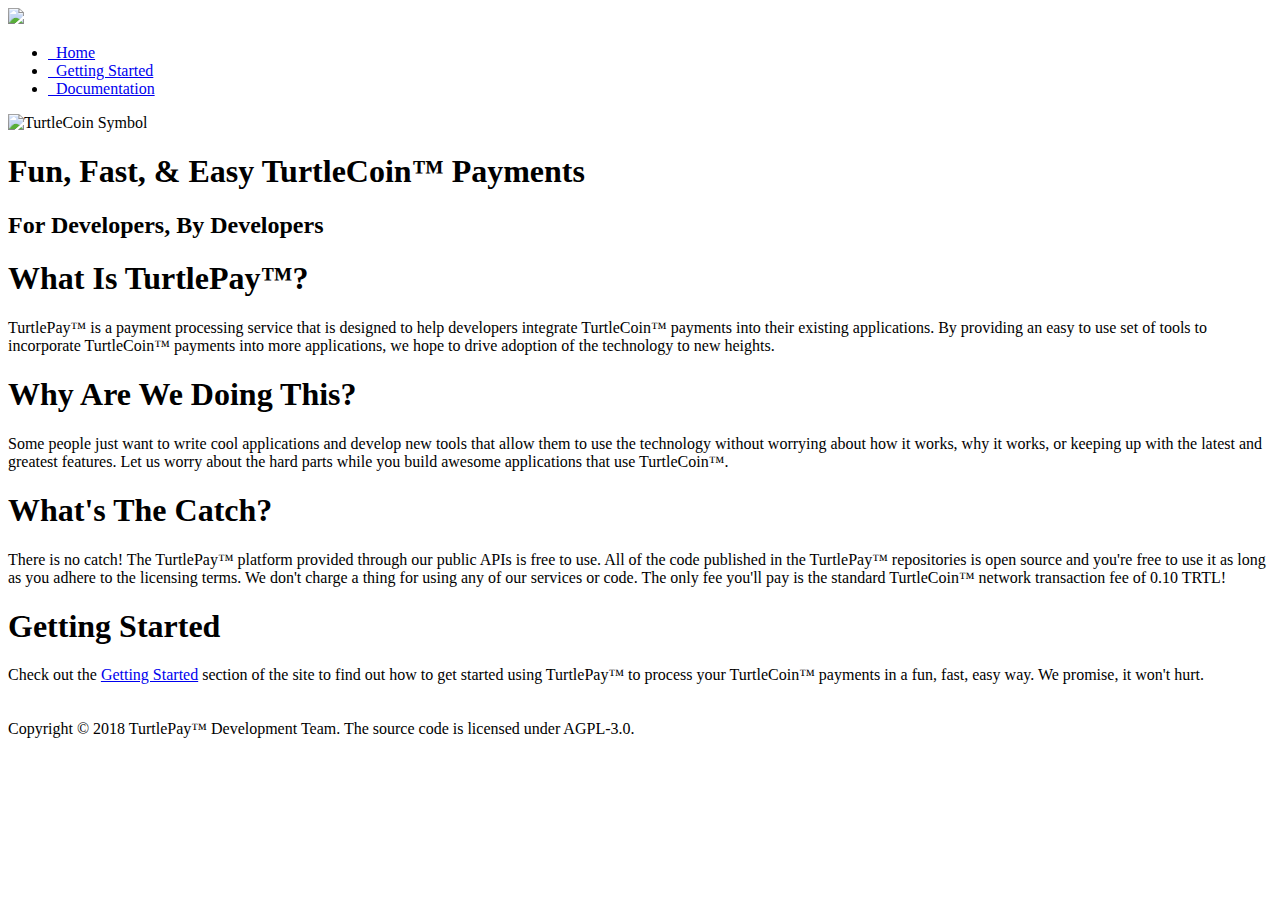
==== index.html @ 8395650c "make header responsive" ====
<!DOCTYPE html>
<html lang="en">

<head>
    <meta name="viewport" content="width=device-width, user-scalable=no, initial-scale=1.0, maximum-scale=1.0, minimum-scale=1.0">
    <meta charset="utf-8">
    <link rel="apple-touch-icon" sizes="120x120" href="./ico/apple-touch-icon.png">
    <link rel="icon" type="image/png" sizes="32x32" href="./ico/favicon-32x32.png">
    <link rel="icon" type="image/png" sizes="16x16" href="./ico/favicon-16x16.png">
    <link rel="manifest" href="./ico/site.webmanifest">
    <link rel="mask-icon" href="./ico/safari-pinned-tab.svg" color="#00853d">
    <link rel="shortcut icon" href="./ico/favicon.ico">
    <meta name="msapplication-TileColor" content="#00853d">
    <meta name="msapplication-config" content="./ico/browserconfig.xml">
    <meta name="theme-color" content="#ffffff">
    <meta property="og:title" content="TurtlePay">
    <meta name="Description" content="TurtleCoin payments processing for developers, by developers.">
    <meta property="og:description" content="TurtleCoin payments processing for developers, by developers.">
    <meta property="og:image" content="https://turtlepay.io/img/turtlecoin_shield.png">
    <meta name="Keywords" content="TurtleCoin,TurtlePay,blockchain,explorer,pools,hashrate,hash rate,mining,block explorer">
    <title>TurtlePay&trade;: Fun, Fast, & Easy Crypto Payments</title>
    <link href="https://cdn.jsdelivr.net/npm/tailwindcss/dist/tailwind.min.css" rel="stylesheet">
    <link rel="stylesheet" href="https://use.fontawesome.com/releases/v5.5.0/css/all.css" integrity="sha384-B4dIYHKNBt8Bc12p+WXckhzcICo0wtJAoU8YZTY5qE0Id1GSseTk6S+L3BlXeVIU" crossorigin="anonymous">

</head>

<body class="font-sans tracking-wide leading-normal">
    <div class="container mx-auto">
        <section id="navbar">
            <div class="py-3 md:mb-3 mb-10">
                <div class="flex items-center flex-col text-lg md:text-sm md:text-base md:flex-row">
                    <a href="/" "email me"> <img src="./img/turtlepay_logo.png" class="h-12"/></a>
                    <div class="ml-6">
                        <ul class="list-reset flex flex-col md:flex-row items-center">
                            <li class="md:ml-6 "><a href="https://turtlepay.io" class="no-underline text-green"><i class="fas fa-home"></i>&nbsp; <span class=" md:inline">Home</span></a></li>
                            <li class="md:ml-6 "><a href="https://turtlepay.io/start.html" class="no-underline text-black"><i class="fas fa-play-circle"></i>&nbsp; <span class=" md:inline">Getting Started</span></a></li>
                            <li class="md:ml-6 "><a href="https://docs.turtlepay.io" class="no-underline text-black"><i class="fas fa-book"></i>&nbsp; <span class=" md:inline">Documentation</span></a></li>
                        </ul>
                    </div>
                </div>
            </div>
        </section>
        <section id="welcome" class="mb-16">
            <div class="flex  flex-col justify-center leading-normal text-xl tracking-wide">
                <div class="w-full text-center">
                    <img src="./img/turtlepay_symbol.png" alt="TurtleCoin Symbol" class="md:w-1/3 md:h-full h-48">

        </div>
                    <h1 class="text-center w-full font-normal">Fun, Fast, & Easy TurtleCoin&trade; Payments</h1>
                    <h2 class="text-center w-full font-light">For Developers, By Developers</h2>
                </div>
        </section>
        <section id="content">
            <div class="flex justify-center mb-16">
                <div class="w-5/6 md:w-3/5 ">
                    <h1 class="font-normal text-center mb-4">What Is TurtlePay™?</h1>
                    <div class="w-full text-left bg-grey-lightest py-6 px-6">
                        TurtlePay™ is a payment processing service that is designed to help developers integrate TurtleCoin™ payments into their existing applications. By providing an easy to use set of tools to incorporate TurtleCoin™ payments into more applications, we hope to drive adoption of the technology to new heights.
                    </div>
                </div>
            </div>
            <div class="flex justify-center mb-16">
                <div class="w-5/6 md:w-3/5 ">
                    <h1 class="font-normal text-center mb-4">Why Are We Doing This?</h1>
                    <div class="w-full text-left bg-grey-lightest py-6 px-6">
                        Some people just want to write cool applications and develop new tools that allow them to use the technology without worrying about how it works, why it works, or keeping up with the latest and greatest features. Let us worry about the hard parts while you build awesome applications that use TurtleCoin™.
                    </div>
                </div>
            </div>
            <div class="flex justify-center mb-16">
                <div class="w-5/6 md:w-3/5 ">
                    <h1 class="font-normal text-center mb-4">What's The Catch?</h1>
                    <div class="w-full text-left bg-grey-lightest py-6 px-6">
                        There is no catch! The TurtlePay™ platform provided through our public APIs is free to use. All of the code published in the TurtlePay™ repositories is open source and you're free to use it as long as you adhere to the licensing terms. We don't charge a thing for using any of our services or code. The only fee you'll pay is the standard TurtleCoin™ network transaction fee of 0.10 TRTL!
                    </div>
                </div>
            </div>
            <div class="flex justify-center mb-32">
                <div class="w-5/6 md:w-3/5 ">
                    <h1 class="font-normal text-center mb-4">Getting Started</h1>
                    <div class="w-full text-left bg-grey-lightest py-6 px-6">
                        Check out the <a href="/start.html" class="text-greem">Getting Started</a> section of the site to find out how to get started using TurtlePay&trade; to process your TurtleCoin&trade; payments in a fun, fast, easy way. We promise, it won't hurt.
                    </div>
                </div>
            </div>
        </section>
        <section id="footer">
            <div class="flex justify-center">
                <div class="w-4/5 text-center pb-2 text-sm">
                    <a href="https://github.com/TurtlePay" target="_blank"><i class="fab fa-github fa-3x mx-4 text-grey-darker"></i></a>
                    <a href="https://facebook.com/TurtlePay" target="_blank"><i class="fab fa-facebook fa-3x mx-4 text-grey-darker"></i></a> 
                    <a href="https://twitter.com/TurtlePay" target="_blank"><i class="fab fa-twitter fa-3x mx-4 text-grey-darker"></i></a>
                    <br /><br />
                    Copyright © 2018 TurtlePay™ Development Team. The source code is licensed under AGPL-3.0.
                </div>
            </div>
        </section>
    </div>
</body>

</html>
<style>
</style>
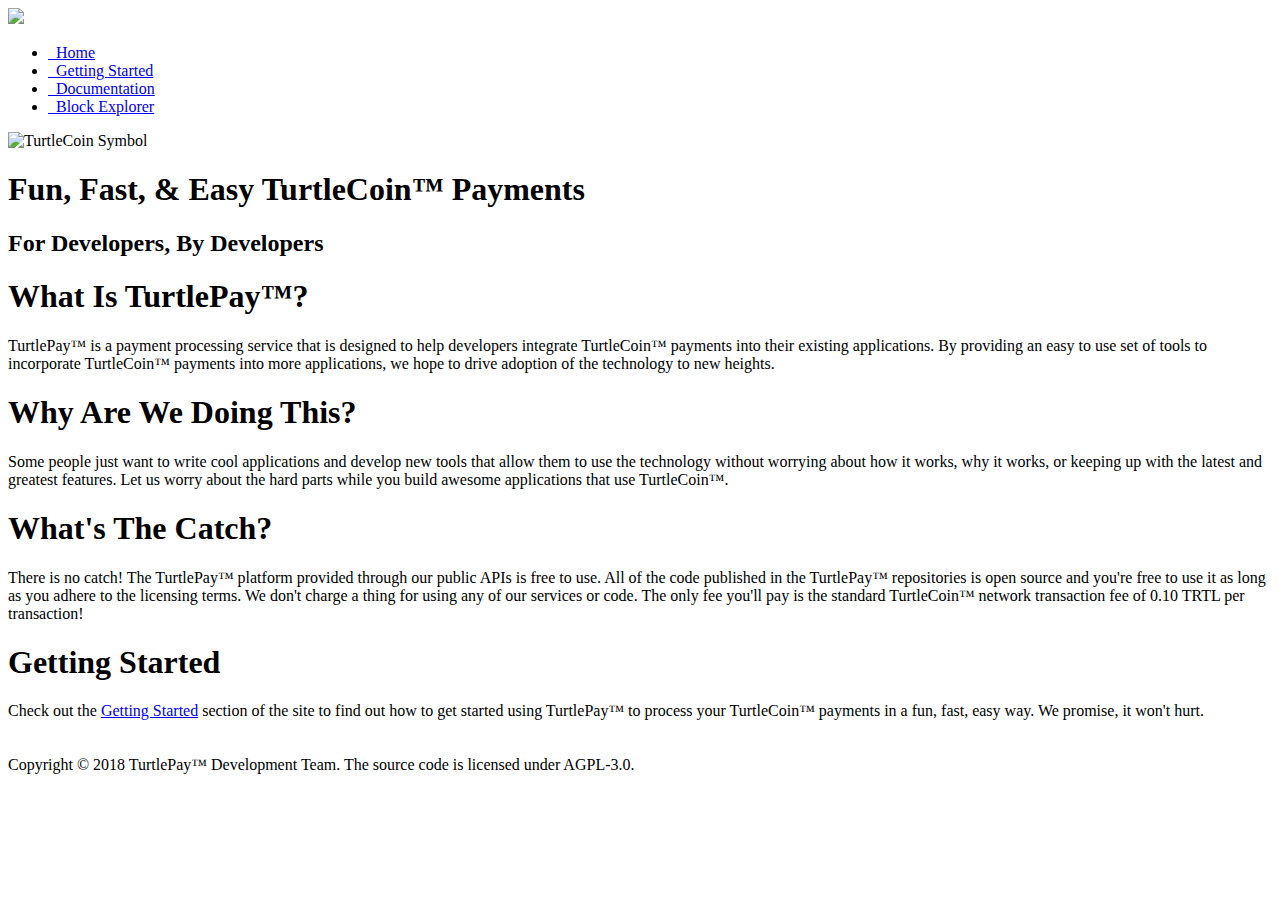
==== commit ebab2270: "Update index.html" ====
--- a/index.html
+++ b/index.html
@@ -2,6 +2,15 @@
 <html lang="en">
 
 <head>
+    <!-- Global site tag (gtag.js) - Google Analytics -->
+    <script async src="https://www.googletagmanager.com/gtag/js?id=UA-129769546-1"></script>
+    <script>
+      window.dataLayer = window.dataLayer || [];
+      function gtag(){dataLayer.push(arguments);}
+      gtag('js', new Date());
+
+      gtag('config', 'UA-129769546-1');
+    </script>
     <meta name="viewport" content="width=device-width, user-scalable=no, initial-scale=1.0, maximum-scale=1.0, minimum-scale=1.0">
     <meta charset="utf-8">
     <link rel="apple-touch-icon" sizes="120x120" href="./ico/apple-touch-icon.png">
@@ -19,7 +28,7 @@
     <meta property="og:image" content="https://turtlepay.io/img/turtlecoin_shield.png">
     <meta name="Keywords" content="TurtleCoin,TurtlePay,blockchain,explorer,pools,hashrate,hash rate,mining,block explorer">
     <title>TurtlePay&trade;: Fun, Fast, & Easy Crypto Payments</title>
-    <link href="https://cdn.jsdelivr.net/npm/tailwindcss/dist/tailwind.min.css" rel="stylesheet">
+    <link href="./css/tailwind.min.css"
     <link rel="stylesheet" href="https://use.fontawesome.com/releases/v5.5.0/css/all.css" integrity="sha384-B4dIYHKNBt8Bc12p+WXckhzcICo0wtJAoU8YZTY5qE0Id1GSseTk6S+L3BlXeVIU" crossorigin="anonymous">
 
 </head>
@@ -35,6 +44,7 @@
                             <li class="md:ml-6 "><a href="https://turtlepay.io" class="no-underline text-green"><i class="fas fa-home"></i>&nbsp; <span class=" md:inline">Home</span></a></li>
                             <li class="md:ml-6 "><a href="https://turtlepay.io/start.html" class="no-underline text-black"><i class="fas fa-play-circle"></i>&nbsp; <span class=" md:inline">Getting Started</span></a></li>
                             <li class="md:ml-6 "><a href="https://docs.turtlepay.io" class="no-underline text-black"><i class="fas fa-book"></i>&nbsp; <span class=" md:inline">Documentation</span></a></li>
+                            <li class="md:ml-6 "><a href="https://explorer.turtlepay.io" class="no-underline text-black"><i class="fas fa-dice-d6"></i>&nbsp; <span class=" md:inline">Block Explorer</span></a></li>
                         </ul>
                     </div>
                 </div>
@@ -71,7 +81,7 @@
                 <div class="w-5/6 md:w-3/5 ">
                     <h1 class="font-normal text-center mb-4">What's The Catch?</h1>
                     <div class="w-full text-left bg-grey-lightest py-6 px-6">
-                        There is no catch! The TurtlePay™ platform provided through our public APIs is free to use. All of the code published in the TurtlePay™ repositories is open source and you're free to use it as long as you adhere to the licensing terms. We don't charge a thing for using any of our services or code. The only fee you'll pay is the standard TurtleCoin™ network transaction fee of 0.10 TRTL!
+                        There is no catch! The TurtlePay™ platform provided through our public APIs is free to use. All of the code published in the TurtlePay™ repositories is open source and you're free to use it as long as you adhere to the licensing terms. We don't charge a thing for using any of our services or code. The only fee you'll pay is the standard TurtleCoin™ network transaction fee of 0.10 TRTL per transaction!
                     </div>
                 </div>
             </div>
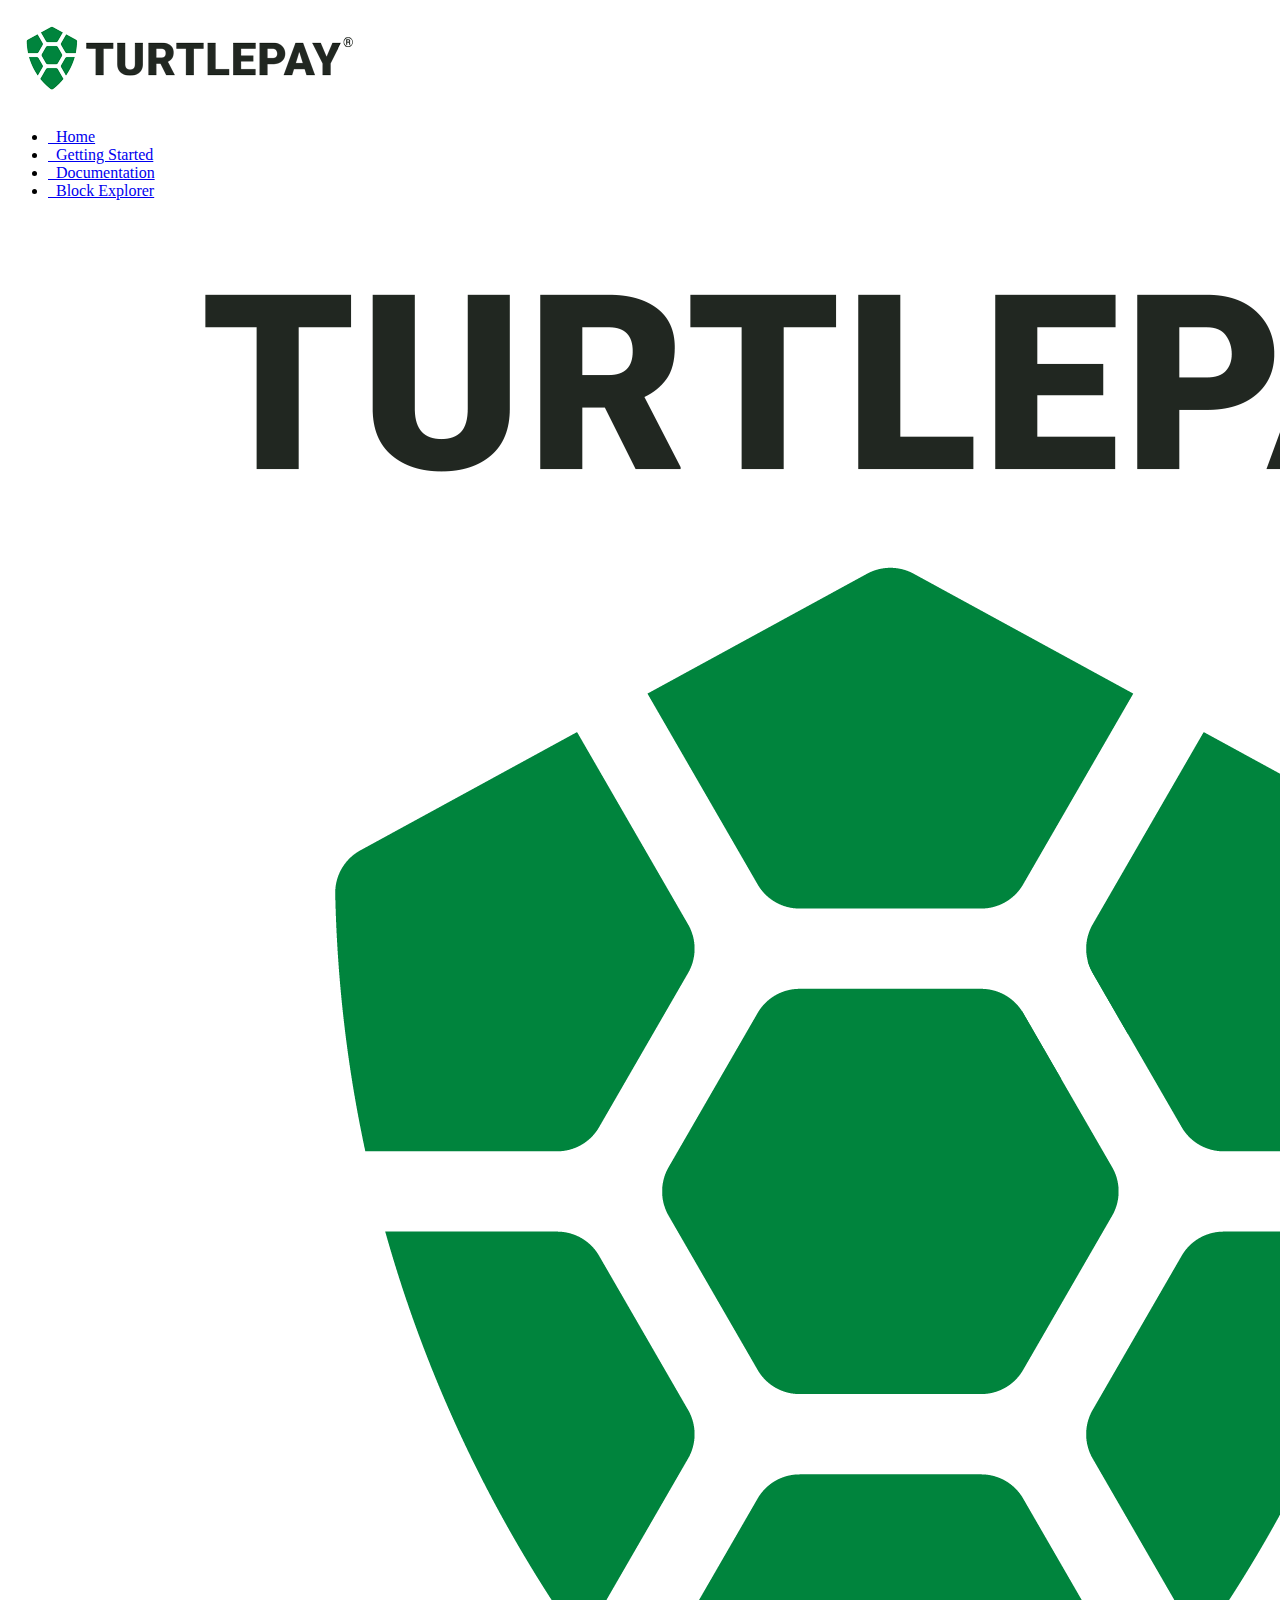
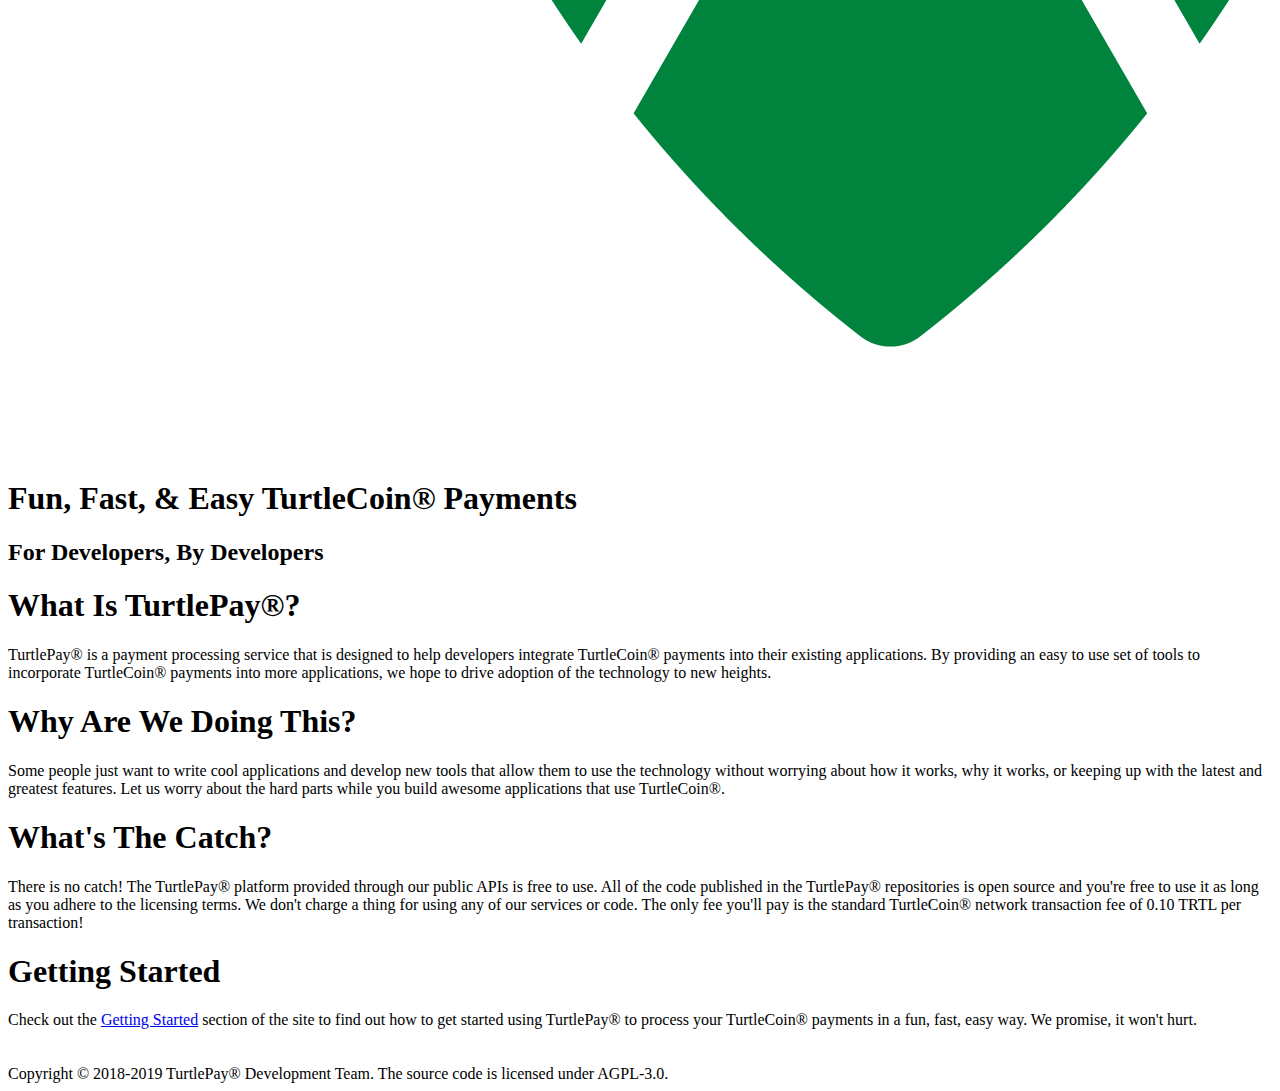
==== commit 7bad330f: "update branding" ====
--- a/index.html
+++ b/index.html
@@ -27,8 +27,8 @@
     <meta property="og:description" content="TurtleCoin payments processing for developers, by developers.">
     <meta property="og:image" content="https://turtlepay.io/img/turtlecoin_shield.png">
     <meta name="Keywords" content="TurtleCoin,TurtlePay,blockchain,explorer,pools,hashrate,hash rate,mining,block explorer">
-    <title>TurtlePay&trade;: Fun, Fast, & Easy Crypto Payments</title>
-    <link href="./css/tailwind.min.css"
+    <title>TurtlePay&reg;: Fun, Fast, & Easy Crypto Payments</title>
+    <link rel="stylesheet" href="./css/tailwind.min.css">
     <link rel="stylesheet" href="https://use.fontawesome.com/releases/v5.5.0/css/all.css" integrity="sha384-B4dIYHKNBt8Bc12p+WXckhzcICo0wtJAoU8YZTY5qE0Id1GSseTk6S+L3BlXeVIU" crossorigin="anonymous">
 
 </head>
@@ -55,17 +55,17 @@
                 <div class="w-full text-center">
                     <img src="./img/turtlepay_symbol.png" alt="TurtleCoin Symbol" class="md:w-1/3 md:h-full h-48">
 
-        </div>
-                    <h1 class="text-center w-full font-normal">Fun, Fast, & Easy TurtleCoin&trade; Payments</h1>
+                </div>
+                    <h1 class="text-center w-full font-normal">Fun, Fast, & Easy TurtleCoin&reg; Payments</h1>
                     <h2 class="text-center w-full font-light">For Developers, By Developers</h2>
                 </div>
         </section>
         <section id="content">
             <div class="flex justify-center mb-16">
                 <div class="w-5/6 md:w-3/5 ">
-                    <h1 class="font-normal text-center mb-4">What Is TurtlePay™?</h1>
+                    <h1 class="font-normal text-center mb-4">What Is TurtlePay&reg;?</h1>
                     <div class="w-full text-left bg-grey-lightest py-6 px-6">
-                        TurtlePay™ is a payment processing service that is designed to help developers integrate TurtleCoin™ payments into their existing applications. By providing an easy to use set of tools to incorporate TurtleCoin™ payments into more applications, we hope to drive adoption of the technology to new heights.
+                        TurtlePay&reg; is a payment processing service that is designed to help developers integrate TurtleCoin&reg; payments into their existing applications. By providing an easy to use set of tools to incorporate TurtleCoin&reg; payments into more applications, we hope to drive adoption of the technology to new heights.
                     </div>
                 </div>
             </div>
@@ -73,7 +73,7 @@
                 <div class="w-5/6 md:w-3/5 ">
                     <h1 class="font-normal text-center mb-4">Why Are We Doing This?</h1>
                     <div class="w-full text-left bg-grey-lightest py-6 px-6">
-                        Some people just want to write cool applications and develop new tools that allow them to use the technology without worrying about how it works, why it works, or keeping up with the latest and greatest features. Let us worry about the hard parts while you build awesome applications that use TurtleCoin™.
+                        Some people just want to write cool applications and develop new tools that allow them to use the technology without worrying about how it works, why it works, or keeping up with the latest and greatest features. Let us worry about the hard parts while you build awesome applications that use TurtleCoin&reg;.
                     </div>
                 </div>
             </div>
@@ -81,7 +81,7 @@
                 <div class="w-5/6 md:w-3/5 ">
                     <h1 class="font-normal text-center mb-4">What's The Catch?</h1>
                     <div class="w-full text-left bg-grey-lightest py-6 px-6">
-                        There is no catch! The TurtlePay™ platform provided through our public APIs is free to use. All of the code published in the TurtlePay™ repositories is open source and you're free to use it as long as you adhere to the licensing terms. We don't charge a thing for using any of our services or code. The only fee you'll pay is the standard TurtleCoin™ network transaction fee of 0.10 TRTL per transaction!
+                        There is no catch! The TurtlePay&reg; platform provided through our public APIs is free to use. All of the code published in the TurtlePay&reg; repositories is open source and you're free to use it as long as you adhere to the licensing terms. We don't charge a thing for using any of our services or code. The only fee you'll pay is the standard TurtleCoin&reg; network transaction fee of 0.10 TRTL per transaction!
                     </div>
                 </div>
             </div>
@@ -89,7 +89,7 @@
                 <div class="w-5/6 md:w-3/5 ">
                     <h1 class="font-normal text-center mb-4">Getting Started</h1>
                     <div class="w-full text-left bg-grey-lightest py-6 px-6">
-                        Check out the <a href="/start.html" class="text-greem">Getting Started</a> section of the site to find out how to get started using TurtlePay&trade; to process your TurtleCoin&trade; payments in a fun, fast, easy way. We promise, it won't hurt.
+                        Check out the <a href="/start.html" class="text-greem">Getting Started</a> section of the site to find out how to get started using TurtlePay&reg; to process your TurtleCoin&reg; payments in a fun, fast, easy way. We promise, it won't hurt.
                     </div>
                 </div>
             </div>
@@ -101,7 +101,7 @@
                     <a href="https://facebook.com/TurtlePay" target="_blank"><i class="fab fa-facebook fa-3x mx-4 text-grey-darker"></i></a> 
                     <a href="https://twitter.com/TurtlePay" target="_blank"><i class="fab fa-twitter fa-3x mx-4 text-grey-darker"></i></a>
                     <br /><br />
-                    Copyright © 2018 TurtlePay™ Development Team. The source code is licensed under AGPL-3.0.
+                    Copyright © 2018-2019 TurtlePay&reg; Development Team. The source code is licensed under AGPL-3.0.
                 </div>
             </div>
         </section>
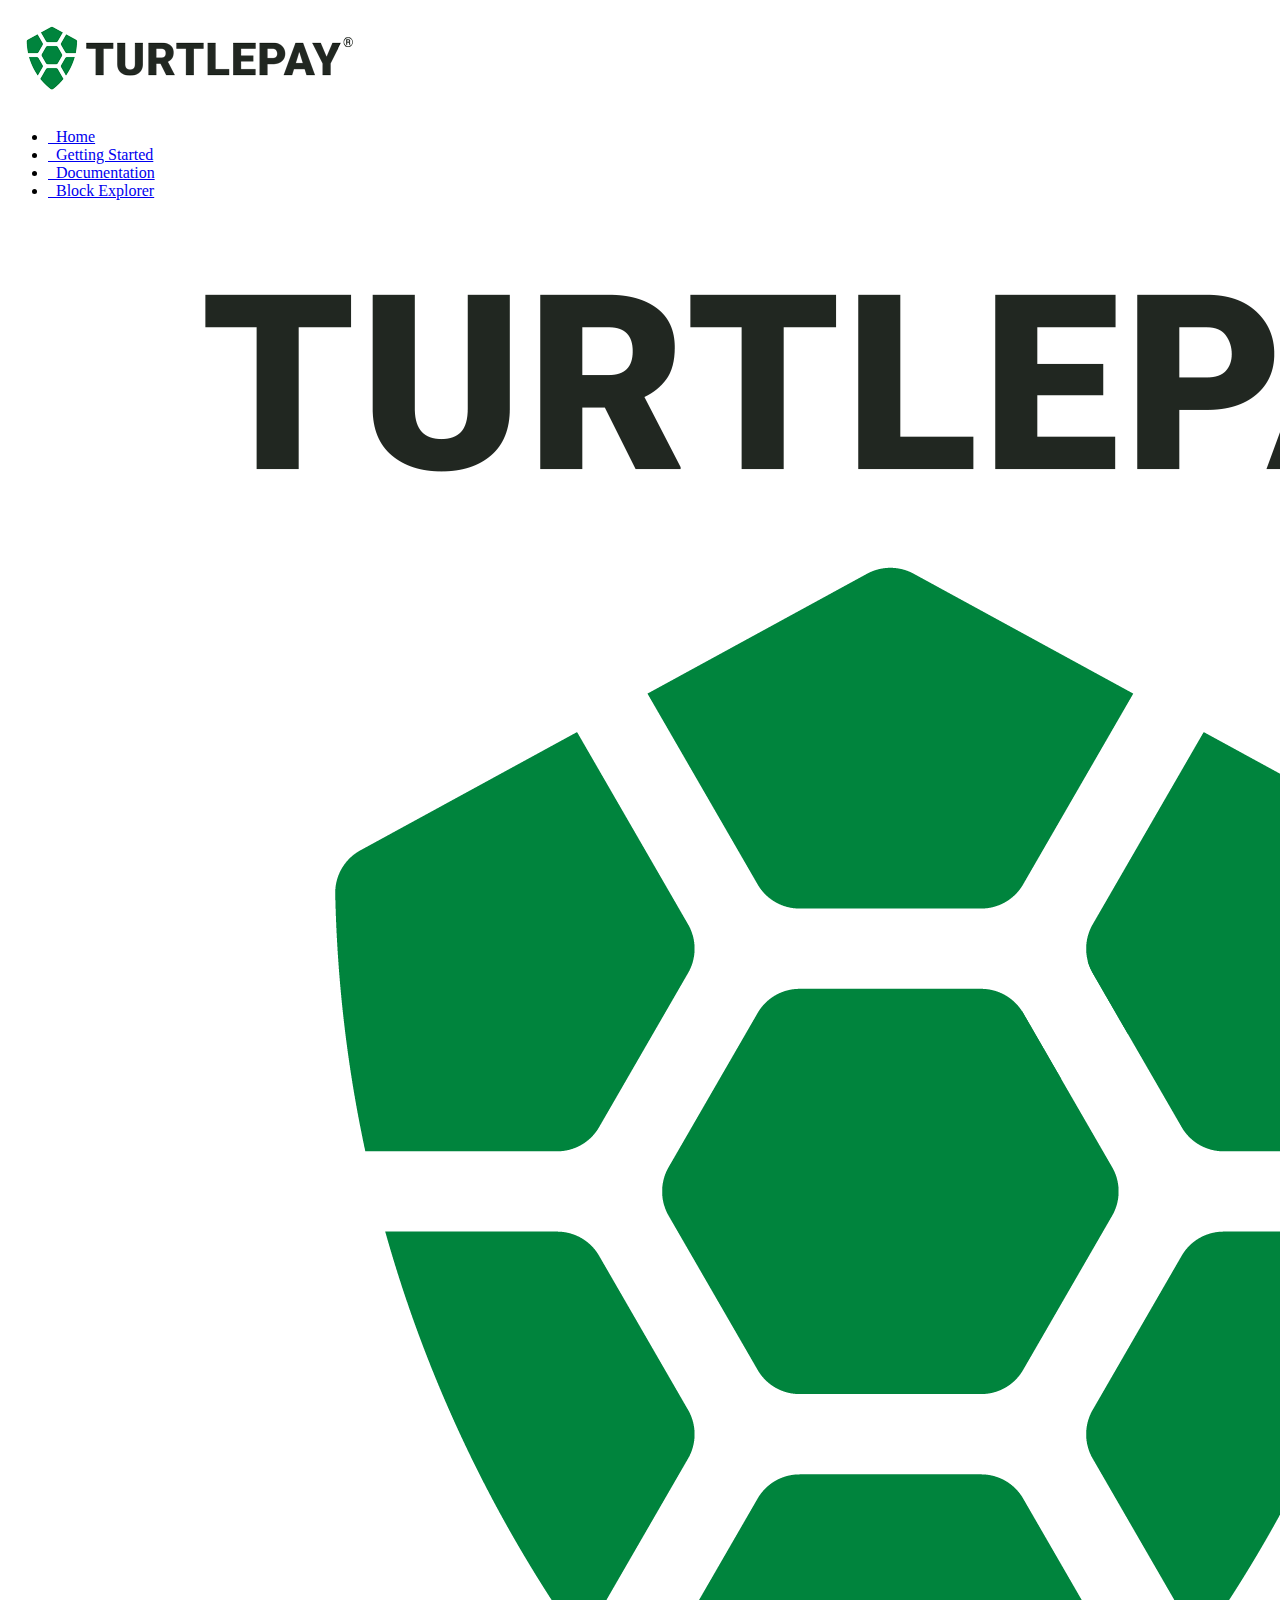
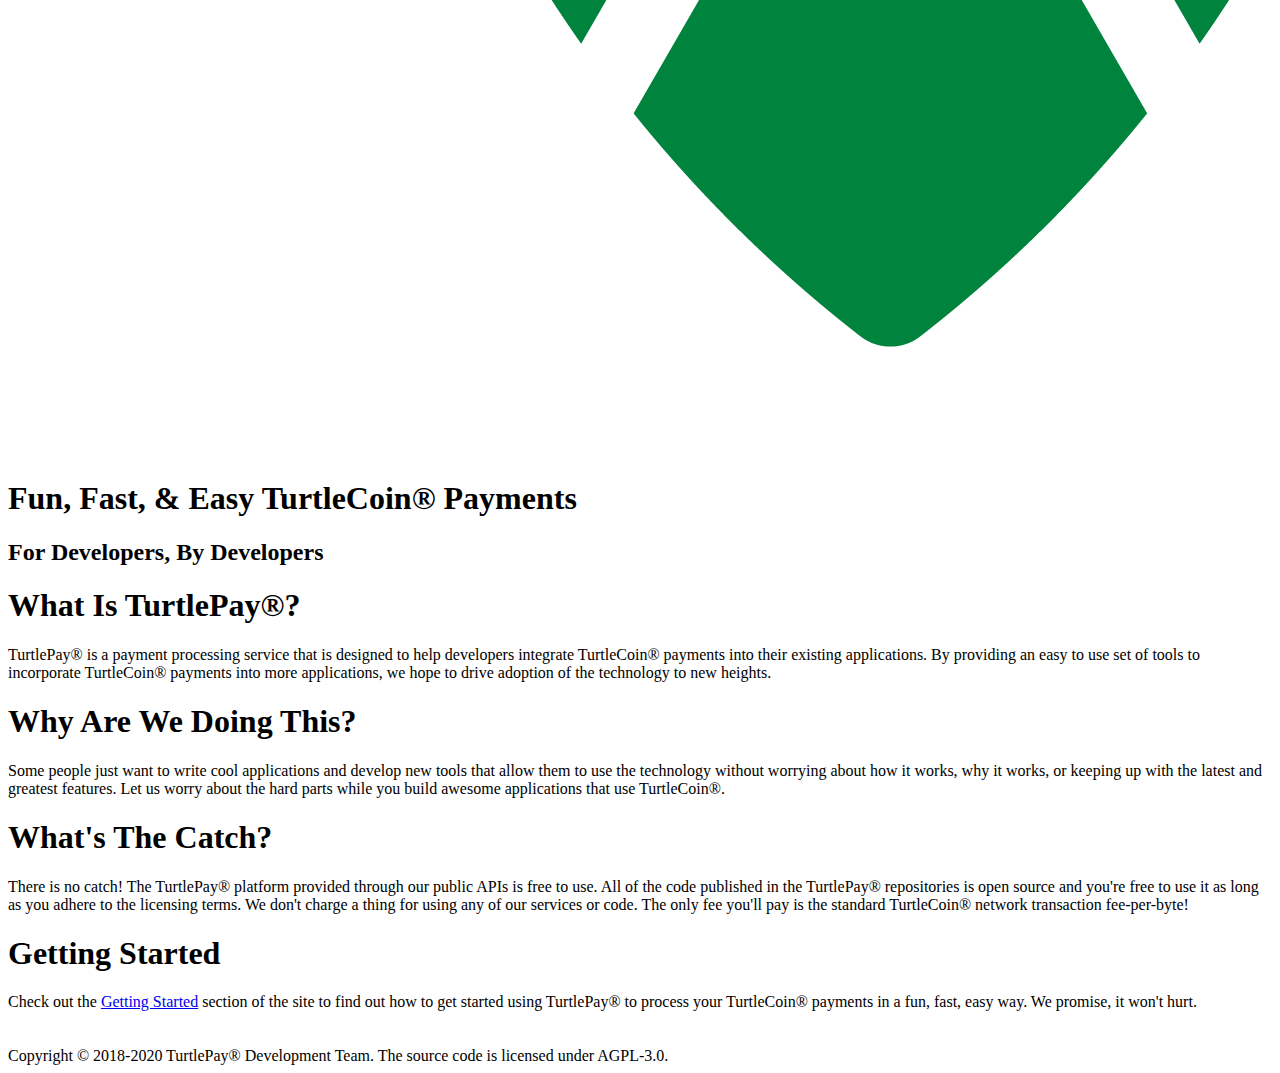
==== commit 7bc02b9c: "Update index.html" ====
--- a/index.html
+++ b/index.html
@@ -81,7 +81,7 @@
                 <div class="w-5/6 md:w-3/5 ">
                     <h1 class="font-normal text-center mb-4">What's The Catch?</h1>
                     <div class="w-full text-left bg-grey-lightest py-6 px-6">
-                        There is no catch! The TurtlePay&reg; platform provided through our public APIs is free to use. All of the code published in the TurtlePay&reg; repositories is open source and you're free to use it as long as you adhere to the licensing terms. We don't charge a thing for using any of our services or code. The only fee you'll pay is the standard TurtleCoin&reg; network transaction fee of 0.10 TRTL per transaction!
+                        There is no catch! The TurtlePay&reg; platform provided through our public APIs is free to use. All of the code published in the TurtlePay&reg; repositories is open source and you're free to use it as long as you adhere to the licensing terms. We don't charge a thing for using any of our services or code. The only fee you'll pay is the standard TurtleCoin&reg; network transaction fee-per-byte!
                     </div>
                 </div>
             </div>
@@ -101,7 +101,7 @@
                     <a href="https://facebook.com/TurtlePay" target="_blank"><i class="fab fa-facebook fa-3x mx-4 text-grey-darker"></i></a> 
                     <a href="https://twitter.com/TurtlePay" target="_blank"><i class="fab fa-twitter fa-3x mx-4 text-grey-darker"></i></a>
                     <br /><br />
-                    Copyright © 2018-2019 TurtlePay&reg; Development Team. The source code is licensed under AGPL-3.0.
+                    Copyright © 2018-2020 TurtlePay&reg; Development Team. The source code is licensed under AGPL-3.0.
                 </div>
             </div>
         </section>
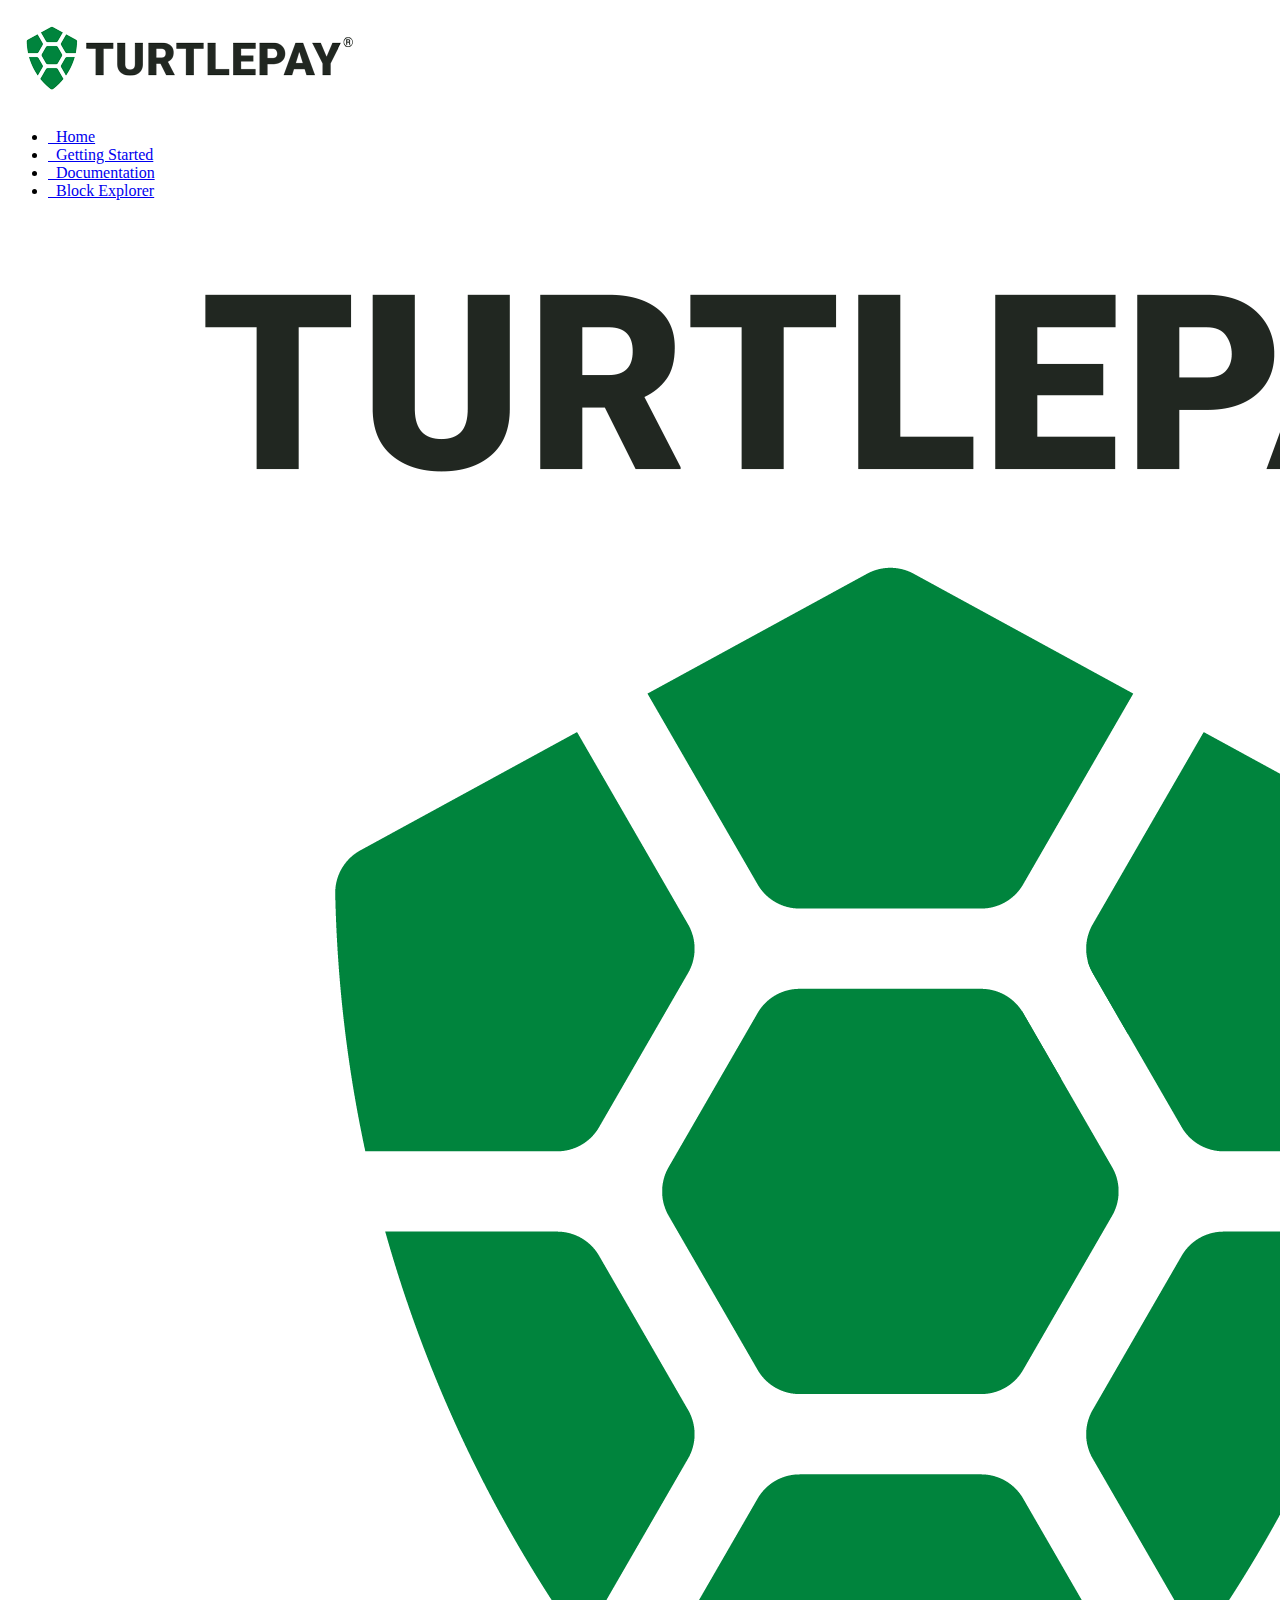
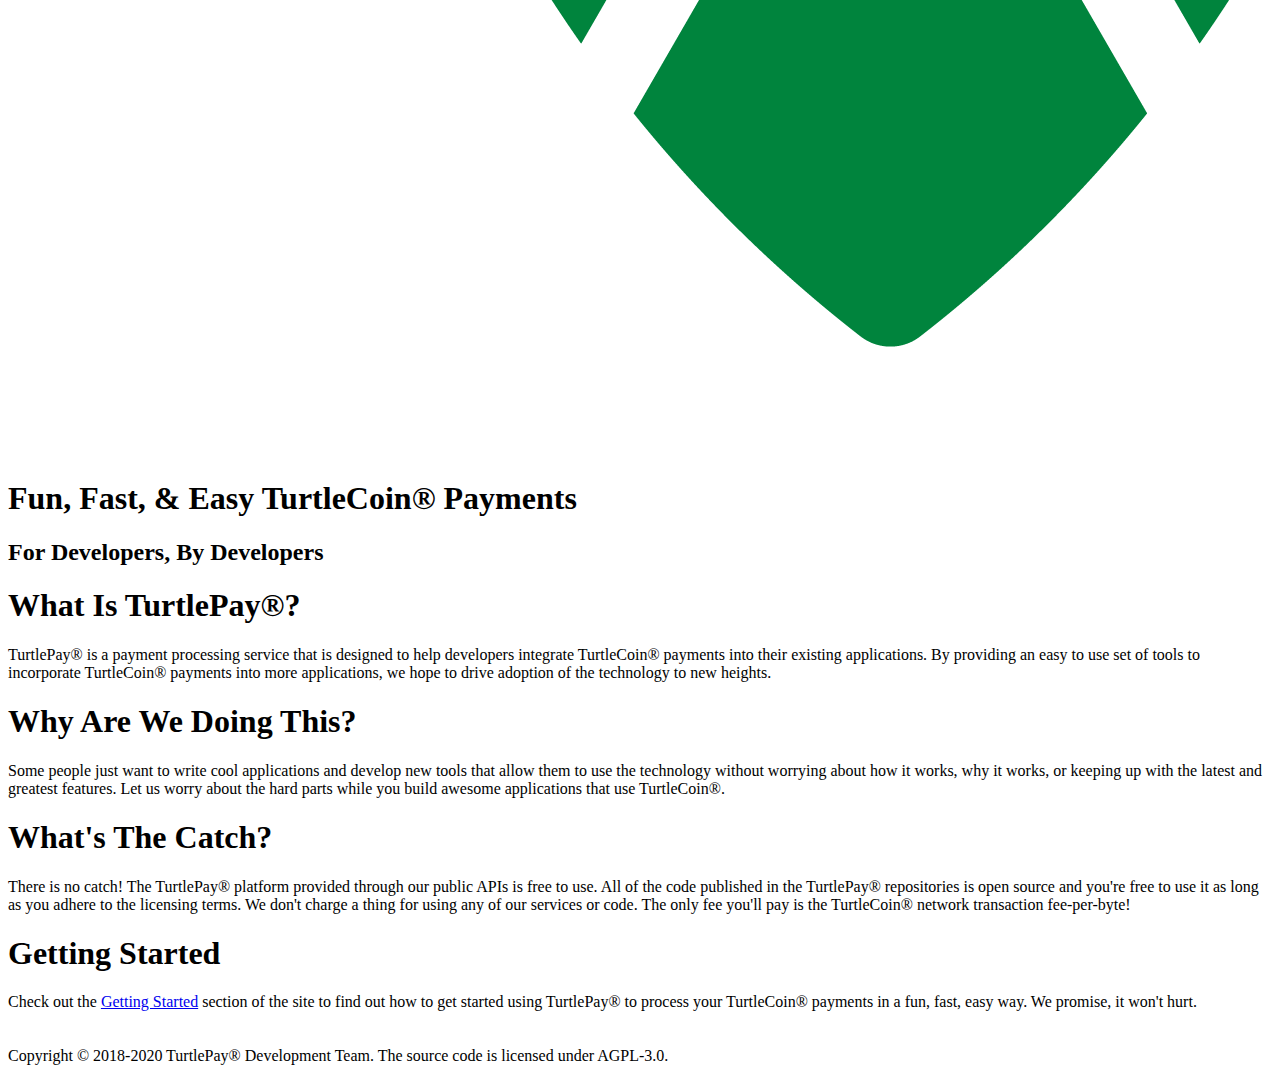
==== commit 8b83d11d: "Update index.html" ====
--- a/index.html
+++ b/index.html
@@ -81,7 +81,7 @@
                 <div class="w-5/6 md:w-3/5 ">
                     <h1 class="font-normal text-center mb-4">What's The Catch?</h1>
                     <div class="w-full text-left bg-grey-lightest py-6 px-6">
-                        There is no catch! The TurtlePay&reg; platform provided through our public APIs is free to use. All of the code published in the TurtlePay&reg; repositories is open source and you're free to use it as long as you adhere to the licensing terms. We don't charge a thing for using any of our services or code. The only fee you'll pay is the standard TurtleCoin&reg; network transaction fee-per-byte!
+                        There is no catch! The TurtlePay&reg; platform provided through our public APIs is free to use. All of the code published in the TurtlePay&reg; repositories is open source and you're free to use it as long as you adhere to the licensing terms. We don't charge a thing for using any of our services or code. The only fee you'll pay is the TurtleCoin&reg; network transaction fee-per-byte!
                     </div>
                 </div>
             </div>
